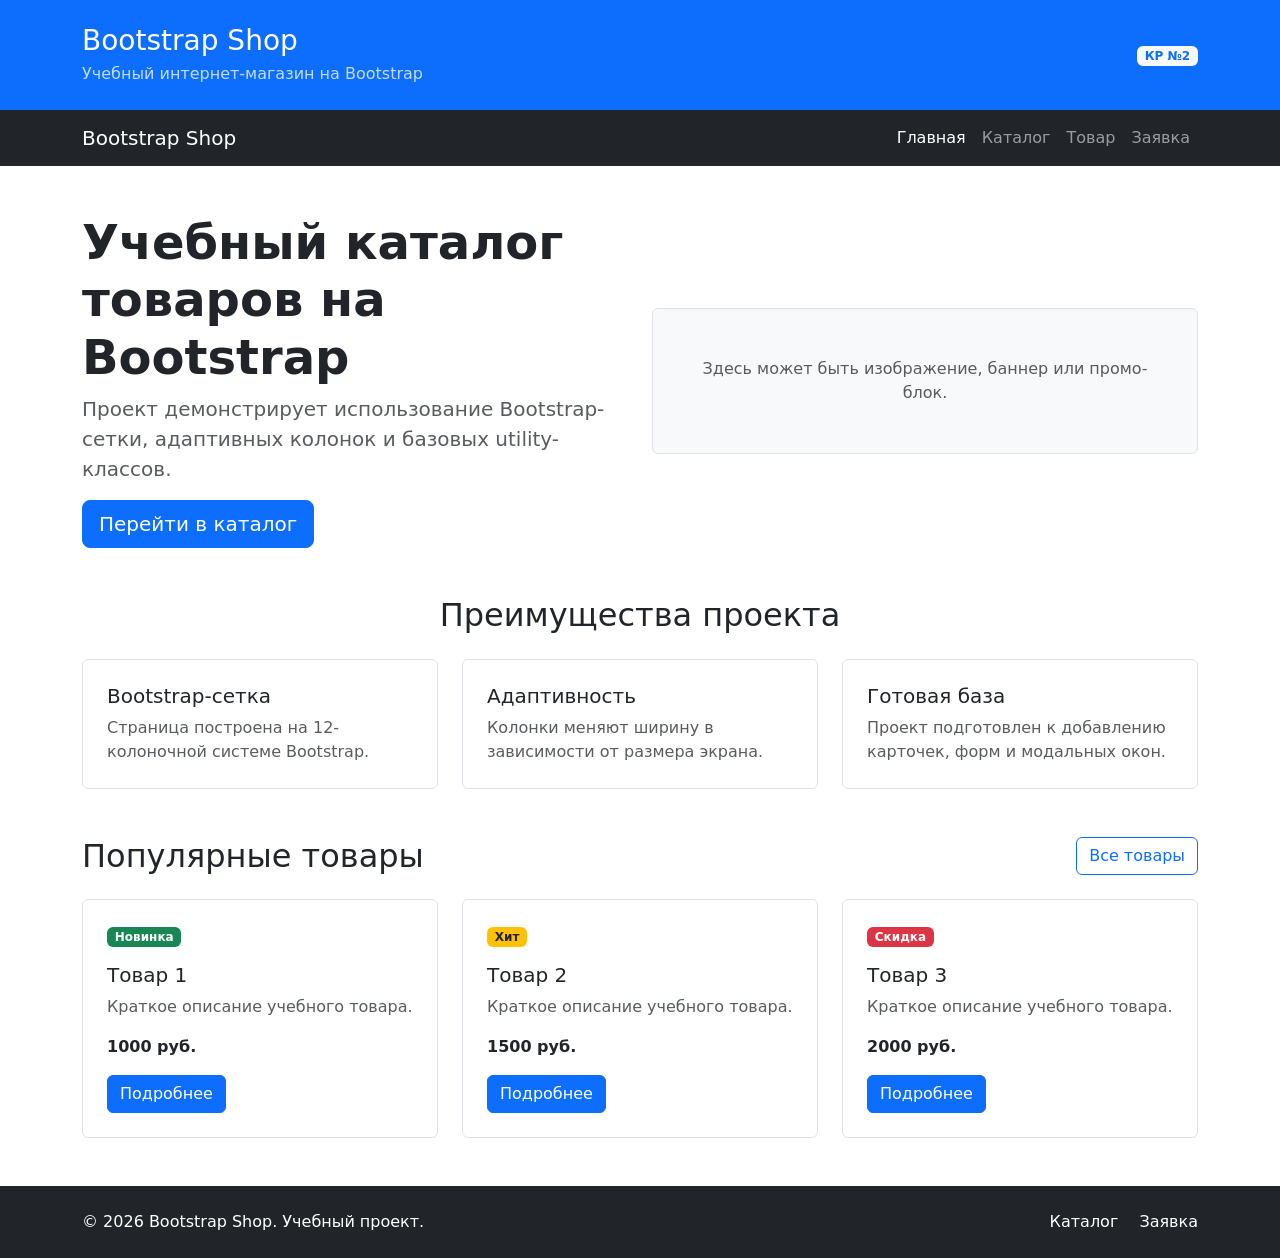
==== index.html @ e994c65c "feat: create Bootstrap grid homepage" ====
<!DOCTYPE html>
<html lang="ru">
<head>
  <meta charset="UTF-8">
  <meta name="viewport" content="width=device-width, initial-scale=1.0">
  <title>Главная – Bootstrap Shop</title>

  <link
    href="https://cdn.jsdelivr.net/npm/bootstrap@5.3.3/dist/css/bootstrap.min.css"
    rel="stylesheet"
  >
  <link rel="stylesheet" href="css/custom.css">
</head>
<body>
  <header class="bg-primary text-white py-4">
    <div class="container">
      <div class="row align-items-center">
        <div class="col-12 col-md-8">
          <h1 class="h3 mb-1">Bootstrap Shop</h1>
          <p class="mb-0 opacity-75">Учебный интернет-магазин на Bootstrap</p>
        </div>
        <div class="col-12 col-md-4 text-md-end mt-3 mt-md-0">
          <span class="badge bg-light text-primary">КР №2</span>
        </div>
      </div>
    </div>
  </header>

  <nav class="navbar navbar-expand-lg navbar-dark bg-dark">
    <div class="container">
      <a class="navbar-brand" href="index.html">Bootstrap Shop</a>

      <button
        class="navbar-toggler"
        type="button"
        data-bs-toggle="collapse"
        data-bs-target="#mainNavbar"
        aria-controls="mainNavbar"
        aria-expanded="false"
        aria-label="Переключить навигацию"
      >
        <span class="navbar-toggler-icon"></span>
      </button>

      <div class="collapse navbar-collapse" id="mainNavbar">
        <ul class="navbar-nav ms-auto">
          <li class="nav-item">
            <a class="nav-link active" aria-current="page" href="index.html">Главная</a>
          </li>
          <li class="nav-item">
            <a class="nav-link" href="catalog.html">Каталог</a>
          </li>
          <li class="nav-item">
            <a class="nav-link" href="product.html">Товар</a>
          </li>
          <li class="nav-item">
            <a class="nav-link" href="order.html">Заявка</a>
          </li>
        </ul>
      </div>
    </div>
  </nav>

  <main>
    <section class="container my-5">
      <div class="row align-items-center g-4">
        <div class="col-12 col-lg-6">
          <h2 class="display-5 fw-bold">Учебный каталог товаров на Bootstrap</h2>
          <p class="lead text-muted">
            Проект демонстрирует использование Bootstrap-сетки, адаптивных колонок
            и базовых utility-классов.
          </p>
          <a class="btn btn-primary btn-lg" href="catalog.html">Перейти в каталог</a>
        </div>
        <div class="col-12 col-lg-6">
          <div class="placeholder-box p-5 bg-light border rounded text-center">
            <p class="mb-0 text-muted">
              Здесь может быть изображение, баннер или промо-блок.
            </p>
          </div>
        </div>
      </div>
    </section>

    <section class="container my-5">
      <h2 class="text-center mb-4">Преимущества проекта</h2>
      <div class="row g-4">
        <div class="col-12 col-md-4">
          <div class="p-4 border rounded h-100 bg-white">
            <h3 class="h5">Bootstrap-сетка</h3>
            <p class="mb-0 text-muted">
              Страница построена на 12-колоночной системе Bootstrap.
            </p>
          </div>
        </div>
        <div class="col-12 col-md-4">
          <div class="p-4 border rounded h-100 bg-white">
            <h3 class="h5">Адаптивность</h3>
            <p class="mb-0 text-muted">
              Колонки меняют ширину в зависимости от размера экрана.
            </p>
          </div>
        </div>
        <div class="col-12 col-md-4">
          <div class="p-4 border rounded h-100 bg-white">
            <h3 class="h5">Готовая база</h3>
            <p class="mb-0 text-muted">
              Проект подготовлен к добавлению карточек, форм и модальных окон.
            </p>
          </div>
        </div>
      </div>
    </section>

    <section class="container my-5">
      <div class="d-flex justify-content-between align-items-center mb-4">
        <h2 class="mb-0">Популярные товары</h2>
        <a class="btn btn-outline-primary" href="catalog.html">Все товары</a>
      </div>

      <div class="row g-4">
        <div class="col-12 col-md-6 col-lg-4">
          <div class="border rounded h-100 p-4">
            <span class="badge bg-success mb-3">Новинка</span>
            <h3 class="h5">Товар 1</h3>
            <p class="text-muted">Краткое описание учебного товара.</p>
            <p class="fw-bold mb-3">1000 руб.</p>
            <a class="btn btn-primary" href="product.html">Подробнее</a>
          </div>
        </div>

        <div class="col-12 col-md-6 col-lg-4">
          <div class="border rounded h-100 p-4">
            <span class="badge bg-warning text-dark mb-3">Хит</span>
            <h3 class="h5">Товар 2</h3>
            <p class="text-muted">Краткое описание учебного товара.</p>
            <p class="fw-bold mb-3">1500 руб.</p>
            <a class="btn btn-primary" href="product.html">Подробнее</a>
          </div>
        </div>

        <div class="col-12 col-md-6 col-lg-4">
          <div class="border rounded h-100 p-4">
            <span class="badge bg-danger mb-3">Скидка</span>
            <h3 class="h5">Товар 3</h3>
            <p class="text-muted">Краткое описание учебного товара.</p>
            <p class="fw-bold mb-3">2000 руб.</p>
            <a class="btn btn-primary" href="product.html">Подробнее</a>
          </div>
        </div>
      </div>
    </section>
  </main>

  <footer class="bg-dark text-white py-4 mt-5">
    <div class="container">
      <div class="row align-items-center g-3">
        <div class="col-12 col-md-6">
          <p class="mb-0">&copy; 2026 Bootstrap Shop. Учебный проект.</p>
        </div>
        <div class="col-12 col-md-6 text-md-end">
          <a class="text-white text-decoration-none me-3" href="catalog.html">Каталог</a>
          <a class="text-white text-decoration-none" href="order.html">Заявка</a>
        </div>
      </div>
    </div>
  </footer>

  <script
    src="https://cdn.jsdelivr.net/npm/bootstrap@5.3.3/dist/js/bootstrap.bundle.min.js"
  ></script>
</body>
</html>
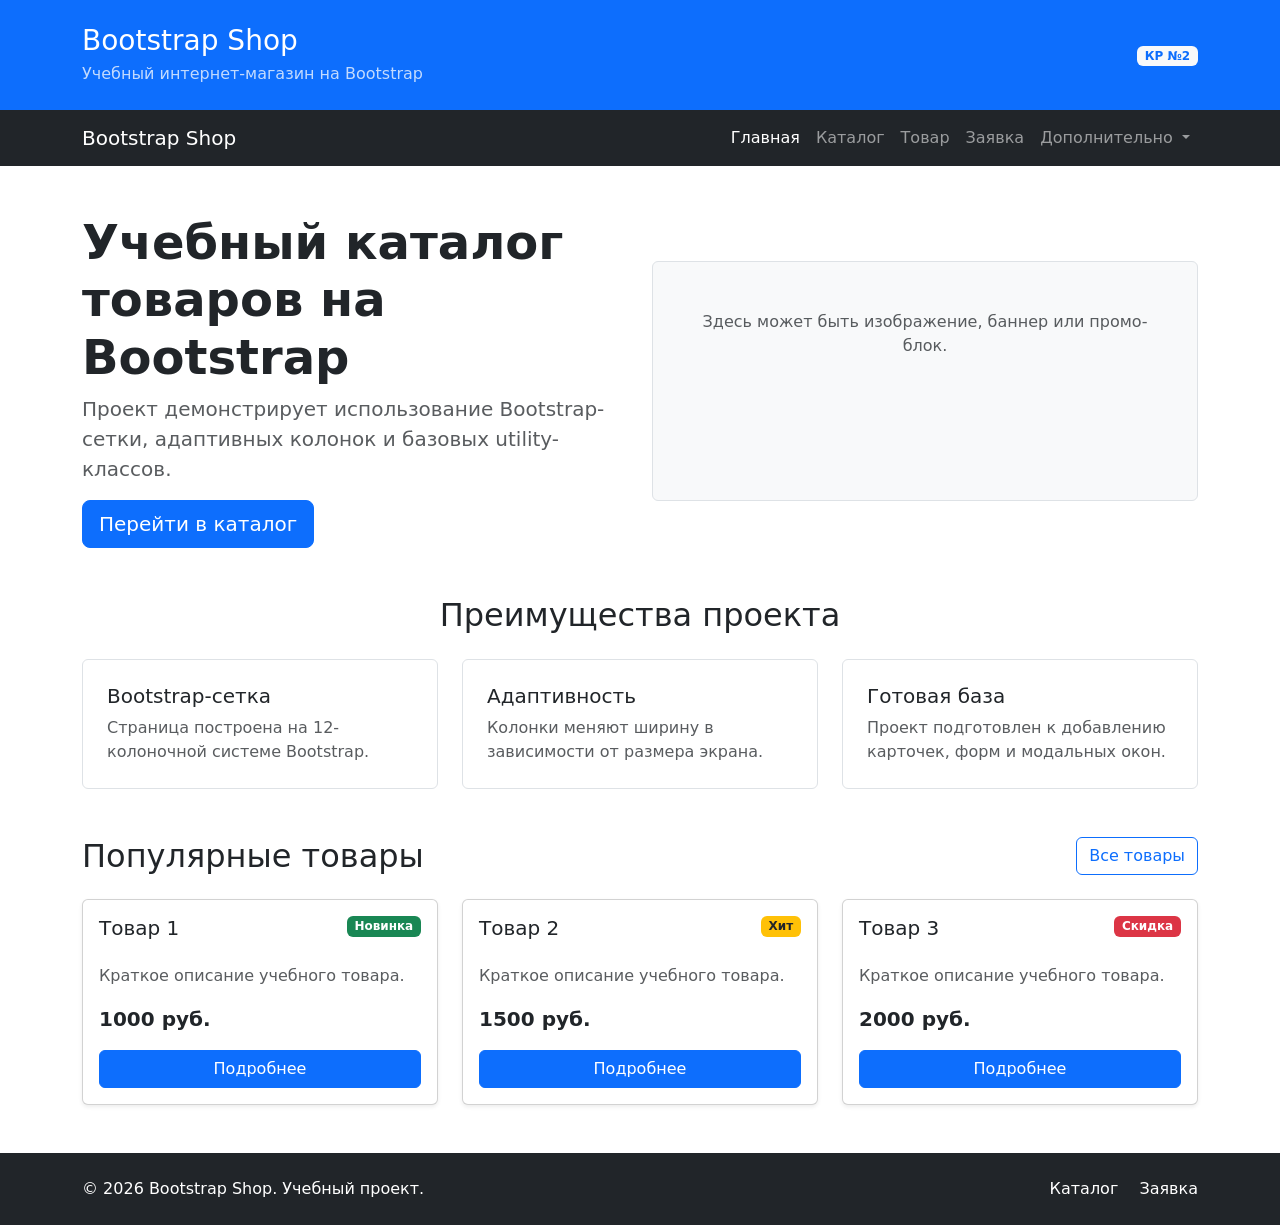
==== commit 0e7867d0: "feat: add Bootstrap components pages" ====
--- a/index.html
+++ b/index.html
@@ -56,6 +56,22 @@
           <li class="nav-item">
             <a class="nav-link" href="order.html">Заявка</a>
           </li>
+          <li class="nav-item dropdown">
+            <a
+              class="nav-link dropdown-toggle"
+              href="#"
+              role="button"
+              data-bs-toggle="dropdown"
+              aria-expanded="false"
+            >
+              Дополнительно
+            </a>
+            <ul class="dropdown-menu">
+              <li><a class="dropdown-item" href="catalog.html">Все товары</a></li>
+              <li><a class="dropdown-item" href="order.html">Оформить заявку</a></li>
+              <li><a class="dropdown-item" href="index.html#popular">Популярное</a></li>
+            </ul>
+          </li>
         </ul>
       </div>
     </div>
@@ -112,7 +128,7 @@
       </div>
     </section>
 
-    <section class="container my-5">
+    <section class="container my-5" id="popular">
       <div class="d-flex justify-content-between align-items-center mb-4">
         <h2 class="mb-0">Популярные товары</h2>
         <a class="btn btn-outline-primary" href="catalog.html">Все товары</a>
@@ -120,32 +136,44 @@
 
       <div class="row g-4">
         <div class="col-12 col-md-6 col-lg-4">
-          <div class="border rounded h-100 p-4">
-            <span class="badge bg-success mb-3">Новинка</span>
-            <h3 class="h5">Товар 1</h3>
-            <p class="text-muted">Краткое описание учебного товара.</p>
-            <p class="fw-bold mb-3">1000 руб.</p>
-            <a class="btn btn-primary" href="product.html">Подробнее</a>
+          <div class="card h-100 shadow-sm">
+            <div class="card-body d-flex flex-column">
+              <div class="d-flex justify-content-between align-items-start mb-3">
+                <h3 class="card-title h5">Товар 1</h3>
+                <span class="badge bg-success">Новинка</span>
+              </div>
+              <p class="card-text text-muted">Краткое описание учебного товара.</p>
+              <p class="fw-bold fs-5 mt-auto">1000 руб.</p>
+              <a class="btn btn-primary" href="product.html">Подробнее</a>
+            </div>
           </div>
         </div>
 
         <div class="col-12 col-md-6 col-lg-4">
-          <div class="border rounded h-100 p-4">
-            <span class="badge bg-warning text-dark mb-3">Хит</span>
-            <h3 class="h5">Товар 2</h3>
-            <p class="text-muted">Краткое описание учебного товара.</p>
-            <p class="fw-bold mb-3">1500 руб.</p>
-            <a class="btn btn-primary" href="product.html">Подробнее</a>
+          <div class="card h-100 shadow-sm">
+            <div class="card-body d-flex flex-column">
+              <div class="d-flex justify-content-between align-items-start mb-3">
+                <h3 class="card-title h5">Товар 2</h3>
+                <span class="badge bg-warning text-dark">Хит</span>
+              </div>
+              <p class="card-text text-muted">Краткое описание учебного товара.</p>
+              <p class="fw-bold fs-5 mt-auto">1500 руб.</p>
+              <a class="btn btn-primary" href="product.html">Подробнее</a>
+            </div>
           </div>
         </div>
 
         <div class="col-12 col-md-6 col-lg-4">
-          <div class="border rounded h-100 p-4">
-            <span class="badge bg-danger mb-3">Скидка</span>
-            <h3 class="h5">Товар 3</h3>
-            <p class="text-muted">Краткое описание учебного товара.</p>
-            <p class="fw-bold mb-3">2000 руб.</p>
-            <a class="btn btn-primary" href="product.html">Подробнее</a>
+          <div class="card h-100 shadow-sm">
+            <div class="card-body d-flex flex-column">
+              <div class="d-flex justify-content-between align-items-start mb-3">
+                <h3 class="card-title h5">Товар 3</h3>
+                <span class="badge bg-danger">Скидка</span>
+              </div>
+              <p class="card-text text-muted">Краткое описание учебного товара.</p>
+              <p class="fw-bold fs-5 mt-auto">2000 руб.</p>
+              <a class="btn btn-primary" href="product.html">Подробнее</a>
+            </div>
           </div>
         </div>
       </div>
--- a/css/custom.css
+++ b/css/custom.css
@@ -0,0 +1,16 @@
+body {
+  min-height: 100vh;
+}
+
+.placeholder-box {
+  min-height: 240px;
+}
+
+.placeholder-image {
+  min-height: 320px;
+}
+
+.card-img-top {
+  height: 180px;
+  object-fit: cover;
+}
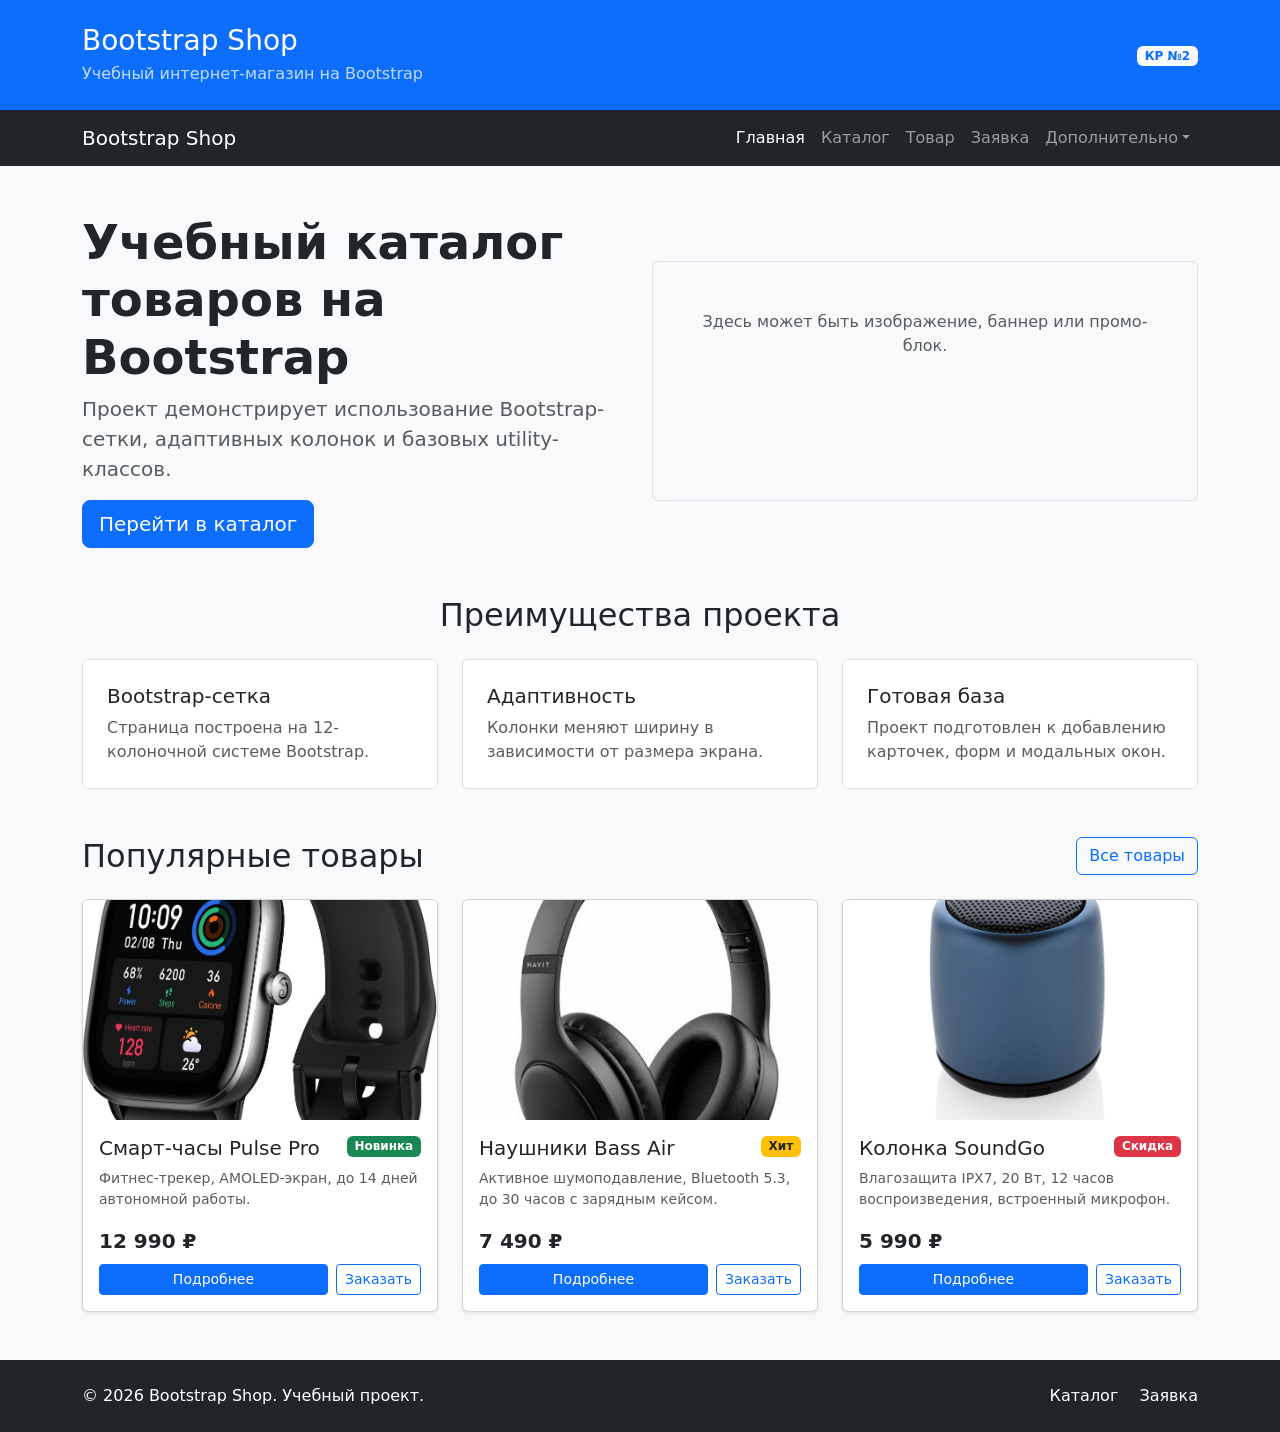
==== commit 3e910d78: "feat: add local Bootstrap, products, images and update README" ====
--- a/index.html
+++ b/index.html
@@ -5,13 +5,11 @@
   <meta name="viewport" content="width=device-width, initial-scale=1.0">
   <title>Главная – Bootstrap Shop</title>
 
-  <link
-    href="https://cdn.jsdelivr.net/npm/bootstrap@5.3.3/dist/css/bootstrap.min.css"
-    rel="stylesheet"
-  >
+  <link rel="stylesheet" href="vendor/bootstrap/css/bootstrap.min.css">
   <link rel="stylesheet" href="css/custom.css">
 </head>
-<body>
+<body class="bg-light">
+
   <header class="bg-primary text-white py-4">
     <div class="container">
       <div class="row align-items-center">
@@ -29,43 +27,17 @@
   <nav class="navbar navbar-expand-lg navbar-dark bg-dark">
     <div class="container">
       <a class="navbar-brand" href="index.html">Bootstrap Shop</a>
-
-      <button
-        class="navbar-toggler"
-        type="button"
-        data-bs-toggle="collapse"
-        data-bs-target="#mainNavbar"
-        aria-controls="mainNavbar"
-        aria-expanded="false"
-        aria-label="Переключить навигацию"
-      >
+      <button class="navbar-toggler" type="button" data-bs-toggle="collapse" data-bs-target="#mainNavbar" aria-controls="mainNavbar" aria-expanded="false" aria-label="Переключить навигацию">
         <span class="navbar-toggler-icon"></span>
       </button>
-
       <div class="collapse navbar-collapse" id="mainNavbar">
         <ul class="navbar-nav ms-auto">
-          <li class="nav-item">
-            <a class="nav-link active" aria-current="page" href="index.html">Главная</a>
-          </li>
-          <li class="nav-item">
-            <a class="nav-link" href="catalog.html">Каталог</a>
-          </li>
-          <li class="nav-item">
-            <a class="nav-link" href="product.html">Товар</a>
-          </li>
-          <li class="nav-item">
-            <a class="nav-link" href="order.html">Заявка</a>
-          </li>
+          <li class="nav-item"><a class="nav-link active" aria-current="page" href="index.html">Главная</a></li>
+          <li class="nav-item"><a class="nav-link" href="catalog.html">Каталог</a></li>
+          <li class="nav-item"><a class="nav-link" href="product.html">Товар</a></li>
+          <li class="nav-item"><a class="nav-link" href="order.html">Заявка</a></li>
           <li class="nav-item dropdown">
-            <a
-              class="nav-link dropdown-toggle"
-              href="#"
-              role="button"
-              data-bs-toggle="dropdown"
-              aria-expanded="false"
-            >
-              Дополнительно
-            </a>
+            <a class="nav-link dropdown-toggle" href="#" role="button" data-bs-toggle="dropdown" aria-expanded="false">Дополнительно</a>
             <ul class="dropdown-menu">
               <li><a class="dropdown-item" href="catalog.html">Все товары</a></li>
               <li><a class="dropdown-item" href="order.html">Оформить заявку</a></li>
@@ -82,17 +54,12 @@
       <div class="row align-items-center g-4">
         <div class="col-12 col-lg-6">
           <h2 class="display-5 fw-bold">Учебный каталог товаров на Bootstrap</h2>
-          <p class="lead text-muted">
-            Проект демонстрирует использование Bootstrap-сетки, адаптивных колонок
-            и базовых utility-классов.
-          </p>
+          <p class="lead text-muted">Проект демонстрирует использование Bootstrap-сетки, адаптивных колонок и базовых utility-классов.</p>
           <a class="btn btn-primary btn-lg" href="catalog.html">Перейти в каталог</a>
         </div>
         <div class="col-12 col-lg-6">
           <div class="placeholder-box p-5 bg-light border rounded text-center">
-            <p class="mb-0 text-muted">
-              Здесь может быть изображение, баннер или промо-блок.
-            </p>
+            <p class="mb-0 text-muted">Здесь может быть изображение, баннер или промо-блок.</p>
           </div>
         </div>
       </div>
@@ -104,25 +71,19 @@
         <div class="col-12 col-md-4">
           <div class="p-4 border rounded h-100 bg-white">
             <h3 class="h5">Bootstrap-сетка</h3>
-            <p class="mb-0 text-muted">
-              Страница построена на 12-колоночной системе Bootstrap.
-            </p>
+            <p class="mb-0 text-muted">Страница построена на 12-колоночной системе Bootstrap.</p>
           </div>
         </div>
         <div class="col-12 col-md-4">
           <div class="p-4 border rounded h-100 bg-white">
             <h3 class="h5">Адаптивность</h3>
-            <p class="mb-0 text-muted">
-              Колонки меняют ширину в зависимости от размера экрана.
-            </p>
+            <p class="mb-0 text-muted">Колонки меняют ширину в зависимости от размера экрана.</p>
           </div>
         </div>
         <div class="col-12 col-md-4">
           <div class="p-4 border rounded h-100 bg-white">
             <h3 class="h5">Готовая база</h3>
-            <p class="mb-0 text-muted">
-              Проект подготовлен к добавлению карточек, форм и модальных окон.
-            </p>
+            <p class="mb-0 text-muted">Проект подготовлен к добавлению карточек, форм и модальных окон.</p>
           </div>
         </div>
       </div>
@@ -135,44 +96,57 @@
       </div>
 
       <div class="row g-4">
+        <!-- Товар 1 -->
         <div class="col-12 col-md-6 col-lg-4">
-          <div class="card h-100 shadow-sm">
+          <div class="card h-100 shadow-sm product-card">
+            <img src="images/product-1.jpg" class="card-img-top" alt="Смарт-часы Pulse Pro">
             <div class="card-body d-flex flex-column">
-              <div class="d-flex justify-content-between align-items-start mb-3">
-                <h3 class="card-title h5">Товар 1</h3>
+              <div class="d-flex justify-content-between align-items-start mb-2">
+                <h3 class="card-title h5 mb-0">Смарт-часы Pulse Pro</h3>
                 <span class="badge bg-success">Новинка</span>
               </div>
-              <p class="card-text text-muted">Краткое описание учебного товара.</p>
-              <p class="fw-bold fs-5 mt-auto">1000 руб.</p>
-              <a class="btn btn-primary" href="product.html">Подробнее</a>
-            </div>
-          </div>
-        </div>
-
+              <p class="card-text text-muted small">Фитнес-трекер, AMOLED-экран, до 14 дней автономной работы.</p>
+              <p class="fw-bold fs-5 mt-auto mb-2">12 990 ₽</p>
+              <div class="d-flex gap-2">
+                <a href="product.html" class="btn btn-primary btn-sm flex-grow-1">Подробнее</a>
+                <button class="btn btn-outline-primary btn-sm" data-bs-toggle="modal" data-bs-target="#orderModal">Заказать</button>
+              </div>
+            </div>
+          </div>
+        </div>
+        <!-- Товар 2 -->
         <div class="col-12 col-md-6 col-lg-4">
-          <div class="card h-100 shadow-sm">
+          <div class="card h-100 shadow-sm product-card">
+            <img src="images/product-2.jpg" class="card-img-top" alt="Беспроводные наушники Bass Air">
             <div class="card-body d-flex flex-column">
-              <div class="d-flex justify-content-between align-items-start mb-3">
-                <h3 class="card-title h5">Товар 2</h3>
+              <div class="d-flex justify-content-between align-items-start mb-2">
+                <h3 class="card-title h5 mb-0">Наушники Bass Air</h3>
                 <span class="badge bg-warning text-dark">Хит</span>
               </div>
-              <p class="card-text text-muted">Краткое описание учебного товара.</p>
-              <p class="fw-bold fs-5 mt-auto">1500 руб.</p>
-              <a class="btn btn-primary" href="product.html">Подробнее</a>
-            </div>
-          </div>
-        </div>
-
+              <p class="card-text text-muted small">Активное шумоподавление, Bluetooth 5.3, до 30 часов с зарядным кейсом.</p>
+              <p class="fw-bold fs-5 mt-auto mb-2">7 490 ₽</p>
+              <div class="d-flex gap-2">
+                <a href="product.html" class="btn btn-primary btn-sm flex-grow-1">Подробнее</a>
+                <button class="btn btn-outline-primary btn-sm" data-bs-toggle="modal" data-bs-target="#orderModal">Заказать</button>
+              </div>
+            </div>
+          </div>
+        </div>
+        <!-- Товар 3 -->
         <div class="col-12 col-md-6 col-lg-4">
-          <div class="card h-100 shadow-sm">
+          <div class="card h-100 shadow-sm product-card">
+            <img src="images/product-3.jpg" class="card-img-top" alt="Портативная колонка SoundGo">
             <div class="card-body d-flex flex-column">
-              <div class="d-flex justify-content-between align-items-start mb-3">
-                <h3 class="card-title h5">Товар 3</h3>
+              <div class="d-flex justify-content-between align-items-start mb-2">
+                <h3 class="card-title h5 mb-0">Колонка SoundGo</h3>
                 <span class="badge bg-danger">Скидка</span>
               </div>
-              <p class="card-text text-muted">Краткое описание учебного товара.</p>
-              <p class="fw-bold fs-5 mt-auto">2000 руб.</p>
-              <a class="btn btn-primary" href="product.html">Подробнее</a>
+              <p class="card-text text-muted small">Влагозащита IPX7, 20 Вт, 12 часов воспроизведения, встроенный микрофон.</p>
+              <p class="fw-bold fs-5 mt-auto mb-2">5 990 ₽</p>
+              <div class="d-flex gap-2">
+                <a href="product.html" class="btn btn-primary btn-sm flex-grow-1">Подробнее</a>
+                <button class="btn btn-outline-primary btn-sm" data-bs-toggle="modal" data-bs-target="#orderModal">Заказать</button>
+              </div>
             </div>
           </div>
         </div>
@@ -194,8 +168,39 @@
     </div>
   </footer>
 
-  <script
-    src="https://cdn.jsdelivr.net/npm/bootstrap@5.3.3/dist/js/bootstrap.bundle.min.js"
-  ></script>
+  <!-- Модальное окно заказа -->
+  <div class="modal fade" id="orderModal" tabindex="-1" aria-labelledby="orderModalLabel" aria-hidden="true">
+    <div class="modal-dialog">
+      <div class="modal-content">
+        <div class="modal-header">
+          <h5 class="modal-title" id="orderModalLabel">Быстрая заявка</h5>
+          <button type="button" class="btn-close" data-bs-dismiss="modal" aria-label="Закрыть"></button>
+        </div>
+        <div class="modal-body">
+          <p class="text-muted">Оставьте контактные данные, и менеджер свяжется с вами.</p>
+          <form>
+            <div class="mb-3">
+              <label for="modal-name" class="form-label">Имя</label>
+              <input type="text" class="form-control" id="modal-name" required>
+            </div>
+            <div class="mb-3">
+              <label for="modal-phone" class="form-label">Телефон</label>
+              <input type="tel" class="form-control" id="modal-phone" required>
+            </div>
+            <div class="form-check mb-3">
+              <input class="form-check-input" type="checkbox" id="modal-agree" required>
+              <label class="form-check-label" for="modal-agree">Согласен на обработку данных</label>
+            </div>
+          </form>
+        </div>
+        <div class="modal-footer">
+          <button type="button" class="btn btn-secondary" data-bs-dismiss="modal">Закрыть</button>
+          <button type="button" class="btn btn-primary">Отправить</button>
+        </div>
+      </div>
+    </div>
+  </div>
+
+  <script src="vendor/bootstrap/js/bootstrap.bundle.min.js"></script>
 </body>
 </html>
--- a/css/custom.css
+++ b/css/custom.css
@@ -6,11 +6,25 @@
   min-height: 240px;
 }
 
-.placeholder-image {
-  min-height: 320px;
+/* Стили для карточек товаров */
+.product-card {
+  transition: transform 0.2s ease, box-shadow 0.2s ease;
 }
 
-.card-img-top {
-  height: 180px;
+.product-card:hover {
+  transform: translateY(-4px);
+  box-shadow: 0 0.5rem 1rem rgba(0, 0, 0, 0.15) !important;
+}
+
+.product-card .card-img-top {
+  height: 220px;
   object-fit: cover;
+}
+
+/* Стили для детальной страницы товара */
+.product-detail-img {
+  max-height: 500px;
+  object-fit: contain;
+  padding: 1rem;
+  background-color: #f8f9fa;
 }
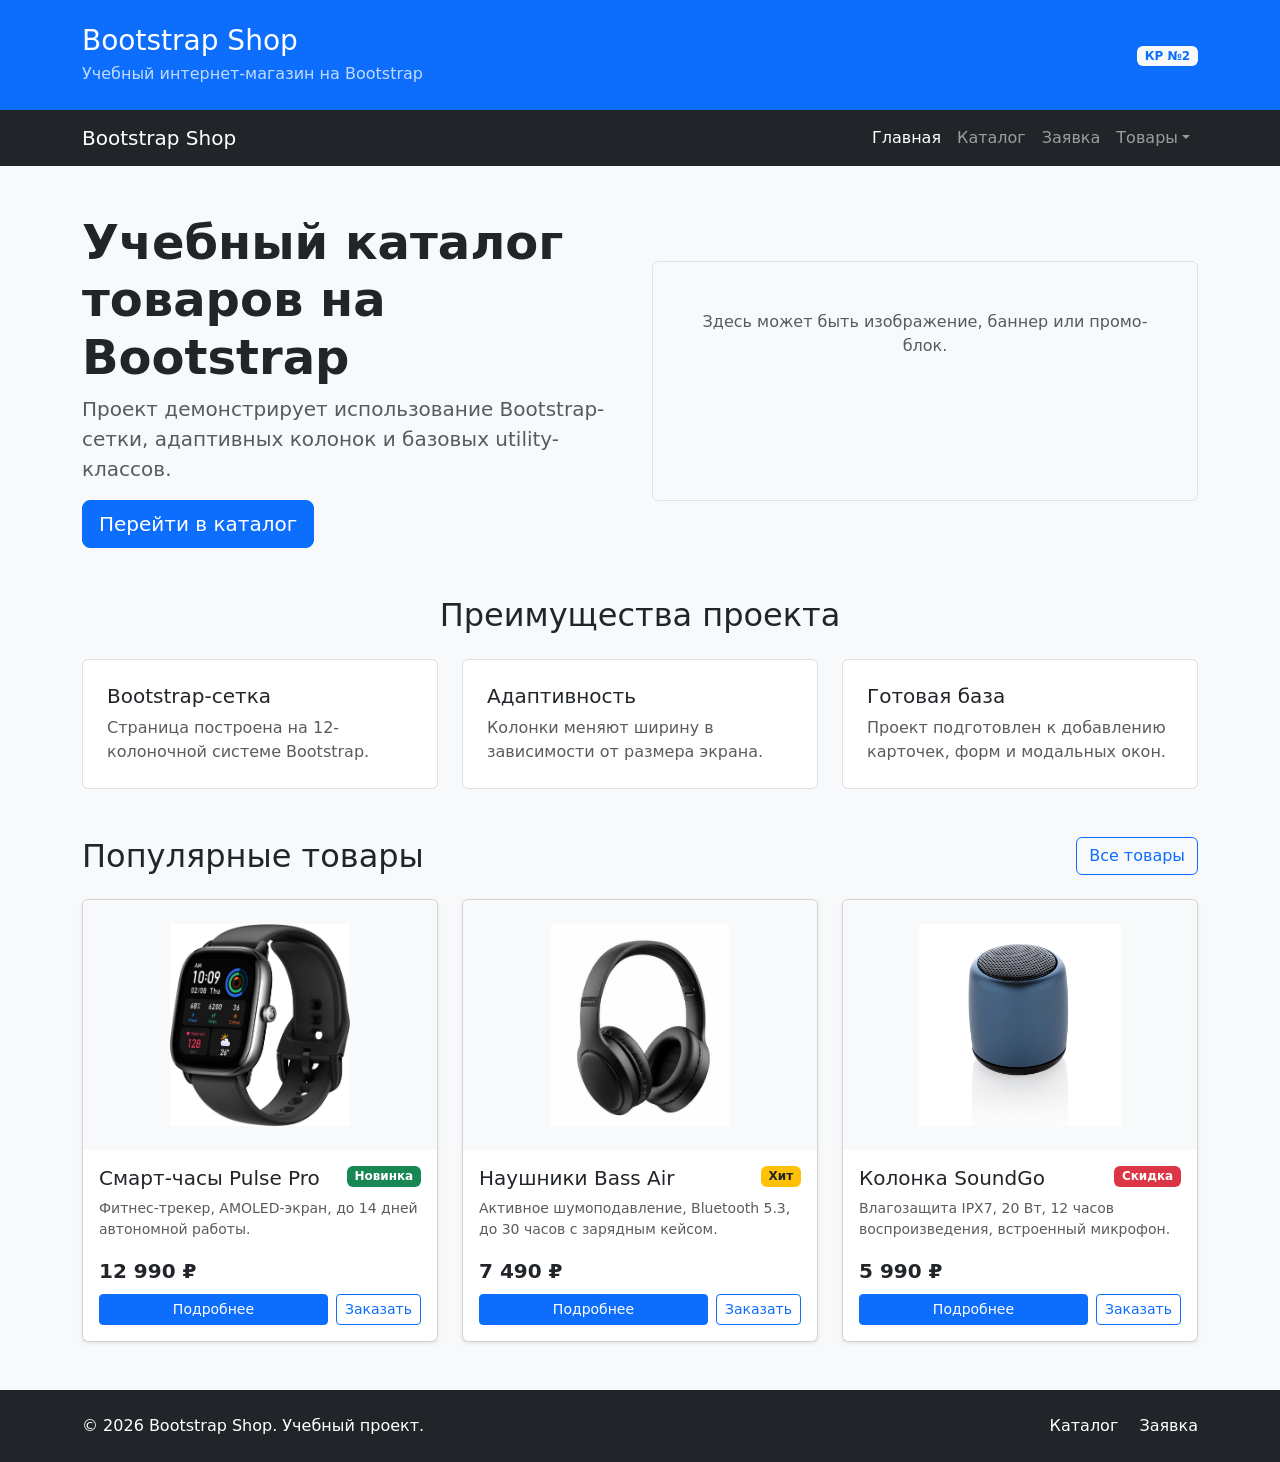
==== commit 82999018: "feat: add individual product pages, fix navigation and finalize project" ====
--- a/index.html
+++ b/index.html
@@ -34,14 +34,13 @@
         <ul class="navbar-nav ms-auto">
           <li class="nav-item"><a class="nav-link active" aria-current="page" href="index.html">Главная</a></li>
           <li class="nav-item"><a class="nav-link" href="catalog.html">Каталог</a></li>
-          <li class="nav-item"><a class="nav-link" href="product.html">Товар</a></li>
           <li class="nav-item"><a class="nav-link" href="order.html">Заявка</a></li>
           <li class="nav-item dropdown">
-            <a class="nav-link dropdown-toggle" href="#" role="button" data-bs-toggle="dropdown" aria-expanded="false">Дополнительно</a>
+            <a class="nav-link dropdown-toggle" href="#" role="button" data-bs-toggle="dropdown" aria-expanded="false">Товары</a>
             <ul class="dropdown-menu">
-              <li><a class="dropdown-item" href="catalog.html">Все товары</a></li>
-              <li><a class="dropdown-item" href="order.html">Оформить заявку</a></li>
-              <li><a class="dropdown-item" href="index.html#popular">Популярное</a></li>
+              <li><a class="dropdown-item" href="product.html">Смарт-часы Pulse Pro</a></li>
+              <li><a class="dropdown-item" href="product-2.html">Наушники Bass Air</a></li>
+              <li><a class="dropdown-item" href="product-3.html">Колонка SoundGo</a></li>
             </ul>
           </li>
         </ul>
@@ -96,13 +95,14 @@
       </div>
 
       <div class="row g-4">
-        <!-- Товар 1 -->
         <div class="col-12 col-md-6 col-lg-4">
           <div class="card h-100 shadow-sm product-card">
-            <img src="images/product-1.jpg" class="card-img-top" alt="Смарт-часы Pulse Pro">
+            <a href="product.html">
+              <img src="images/product-1.jpg" class="card-img-top" alt="Смарт-часы Pulse Pro">
+            </a>
             <div class="card-body d-flex flex-column">
               <div class="d-flex justify-content-between align-items-start mb-2">
-                <h3 class="card-title h5 mb-0">Смарт-часы Pulse Pro</h3>
+                <h3 class="card-title h5 mb-0"><a href="product.html" class="text-decoration-none text-dark">Смарт-часы Pulse Pro</a></h3>
                 <span class="badge bg-success">Новинка</span>
               </div>
               <p class="card-text text-muted small">Фитнес-трекер, AMOLED-экран, до 14 дней автономной работы.</p>
@@ -114,37 +114,39 @@
             </div>
           </div>
         </div>
-        <!-- Товар 2 -->
         <div class="col-12 col-md-6 col-lg-4">
           <div class="card h-100 shadow-sm product-card">
-            <img src="images/product-2.jpg" class="card-img-top" alt="Беспроводные наушники Bass Air">
+            <a href="product-2.html">
+              <img src="images/product-2.jpg" class="card-img-top" alt="Беспроводные наушники Bass Air">
+            </a>
             <div class="card-body d-flex flex-column">
               <div class="d-flex justify-content-between align-items-start mb-2">
-                <h3 class="card-title h5 mb-0">Наушники Bass Air</h3>
+                <h3 class="card-title h5 mb-0"><a href="product-2.html" class="text-decoration-none text-dark">Наушники Bass Air</a></h3>
                 <span class="badge bg-warning text-dark">Хит</span>
               </div>
               <p class="card-text text-muted small">Активное шумоподавление, Bluetooth 5.3, до 30 часов с зарядным кейсом.</p>
               <p class="fw-bold fs-5 mt-auto mb-2">7 490 ₽</p>
               <div class="d-flex gap-2">
-                <a href="product.html" class="btn btn-primary btn-sm flex-grow-1">Подробнее</a>
+                <a href="product-2.html" class="btn btn-primary btn-sm flex-grow-1">Подробнее</a>
                 <button class="btn btn-outline-primary btn-sm" data-bs-toggle="modal" data-bs-target="#orderModal">Заказать</button>
               </div>
             </div>
           </div>
         </div>
-        <!-- Товар 3 -->
         <div class="col-12 col-md-6 col-lg-4">
           <div class="card h-100 shadow-sm product-card">
-            <img src="images/product-3.jpg" class="card-img-top" alt="Портативная колонка SoundGo">
+            <a href="product-3.html">
+              <img src="images/product-3.jpg" class="card-img-top" alt="Портативная колонка SoundGo">
+            </a>
             <div class="card-body d-flex flex-column">
               <div class="d-flex justify-content-between align-items-start mb-2">
-                <h3 class="card-title h5 mb-0">Колонка SoundGo</h3>
+                <h3 class="card-title h5 mb-0"><a href="product-3.html" class="text-decoration-none text-dark">Колонка SoundGo</a></h3>
                 <span class="badge bg-danger">Скидка</span>
               </div>
               <p class="card-text text-muted small">Влагозащита IPX7, 20 Вт, 12 часов воспроизведения, встроенный микрофон.</p>
               <p class="fw-bold fs-5 mt-auto mb-2">5 990 ₽</p>
               <div class="d-flex gap-2">
-                <a href="product.html" class="btn btn-primary btn-sm flex-grow-1">Подробнее</a>
+                <a href="product-3.html" class="btn btn-primary btn-sm flex-grow-1">Подробнее</a>
                 <button class="btn btn-outline-primary btn-sm" data-bs-toggle="modal" data-bs-target="#orderModal">Заказать</button>
               </div>
             </div>
@@ -168,7 +170,6 @@
     </div>
   </footer>
 
-  <!-- Модальное окно заказа -->
   <div class="modal fade" id="orderModal" tabindex="-1" aria-labelledby="orderModalLabel" aria-hidden="true">
     <div class="modal-dialog">
       <div class="modal-content">
--- a/css/custom.css
+++ b/css/custom.css
@@ -6,7 +6,10 @@
   min-height: 240px;
 }
 
-/* Стили для карточек товаров */
+.placeholder-image {
+  min-height: 320px;
+}
+
 .product-card {
   transition: transform 0.2s ease, box-shadow 0.2s ease;
 }
@@ -17,14 +20,16 @@
 }
 
 .product-card .card-img-top {
-  height: 220px;
-  object-fit: cover;
+  height: 250px;
+  object-fit: contain;
+  padding: 1.5rem;
+  background-color: #f8f9fa;
 }
 
-/* Стили для детальной страницы товара */
 .product-detail-img {
   max-height: 500px;
+  width: 100%;
   object-fit: contain;
-  padding: 1rem;
+  padding: 2rem;
   background-color: #f8f9fa;
 }
